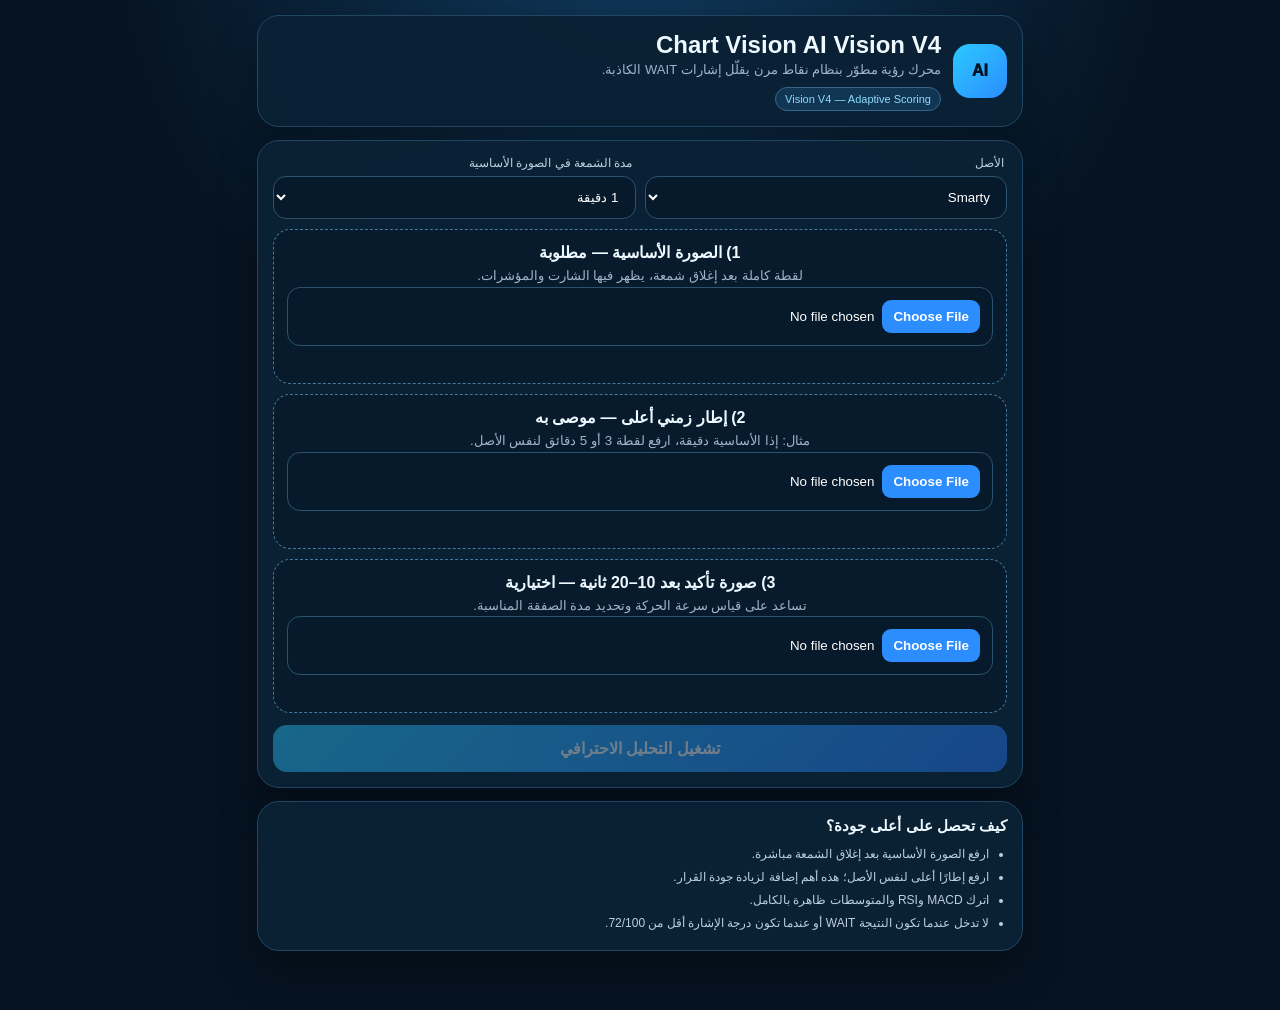
==== chart-vision-ai-v4/index.html @ 46c22ce6 "Add Vision V4 adaptive scoring loader" ====
<!doctype html><html lang="ar" dir="rtl"><head><meta charset="utf-8"><meta name="viewport" content="width=device-width,initial-scale=1"><title>Chart Vision AI V4</title><style>body{margin:0;background:#061321;color:#fff;font-family:-apple-system,BlinkMacSystemFont,"Segoe UI",Tahoma,Arial;display:grid;place-items:center;min-height:100vh}.box{max-width:520px;padding:24px;text-align:center}.spin{width:42px;height:42px;border:4px solid #244966;border-top-color:#2bc9ff;border-radius:50%;margin:0 auto 16px;animation:s 1s linear infinite}@keyframes s{to{transform:rotate(360deg)}}small{color:#9fb6ca;line-height:1.7}</style></head><body><div class="box"><div class="spin"></div><b>جارٍ تحميل محرك Vision V4…</b><br><small>نسخة بنظام نقاط مرن وقراءة أوسع للشموع.</small></div><script>(async()=>{try{let h=await fetch('../chart-vision-ai-elite/index.html?v=4').then(r=>r.text());h=h.replaceAll('Chart Vision AI Elite','Chart Vision AI Vision V4').replace('Elite V3 — Smart Expiry Engine','Vision V4 — Adaptive Scoring').replace('تحليل متعدد الطبقات مستوحى من منصات التحليل الاحترافية.','محرك رؤية مطوّر بنظام نقاط مرن يقلّل إشارات WAIT الكاذبة.').replaceAll('قوة الإعداد','درجة الإشارة').replace('لا تدخل عندما تكون النتيجة WAIT أو عندما تكون قوة الإعداد أقل من 72/100.','لا تدخل عندما تكون النتيجة WAIT أو عندما تكون درجة الإشارة أقل من 65/100.').replaceAll('G>100&&G>R*1.13&&G>B*.84','G>88&&G>R*1.08&&G>B*.78').replaceAll('R>110&&R>G*1.13&&R>B*.84','R>96&&R>G*1.08&&R>B*.78').replaceAll('cols[k]>=3','cols[k]>=2').replace('cs.length<9','cs.length<7').replaceAll('trendSlope<-.55&&shortSlope<-.35','trendSlope<-.35&&shortSlope<-.22').replaceAll('trendSlope>.55&&shortSlope>.35','trendSlope>.35&&shortSlope>.22').replaceAll('ind.maSlope<-.16','ind.maSlope<-.10').replaceAll('ind.maSlope>.16','ind.maSlope>.10').replaceAll('ind.rsiSlope<-.07','ind.rsiSlope<-.04').replaceAll('ind.rsiSlope>.07','ind.rsiSlope>.04');const fn=`function consensus(a,htf,confirm,vol){const core=[{w:25,...a.votes.trend},{w:25,...a.votes.sr},{w:20,...a.votes.mom},{w:15,...a.votes.pattern}],optional=[];if(!htf.r.includes('لم يُرفع'))optional.push({w:10,...htf});if(!confirm.r.includes('لم تُرفع'))optional.push({w:10,...confirm});optional.push({w:5,...vol});const all=[...core,...optional];let bs=0,ss=0,max=0,bn=0,sn=0;for(const x of all){max+=x.w;const k=Math.max(.45,Math.min(1,x.s/100));if(x.v==='BUY'){bs+=x.w*k;bn++}else if(x.v==='SELL'){ss+=x.w*k;sn++}}const b=bs/max*100,s=ss/max*100,m=Math.abs(b-s);let dec='WAIT',score=Math.max(b,s);if(b>=55&&m>=10&&bn>=2)dec='BUY';if(s>=55&&m>=10&&sn>=2)dec='SELL';if(dec==='WAIT'&&Math.max(b,s)>=48&&m>=14){dec=b>s?'BUY':'SELL';score=Math.max(b,s)-3}if(a.volatility>88&&score<75)dec='WAIT';score=Math.max(35,Math.min(92,Math.round(score)));return{dec,score,buy:bn,sell:sn,wait:all.length-bn-sn,total:all.length,buyScore:Math.round(b),sellScore:Math.round(s),margin:Math.round(m)}}`;h=h.replace(/function consensus\(a,htf,confirm,vol\)\{[\s\S]*?\nfunction smartExpiry/,fn+'\nfunction smartExpiry').replace('بعد اتفاق ${fin.buy} وحدات تحليل.','بعد تجميع نقاط شراء أعلى من البيع (${fin.buyScore} مقابل ${fin.sellScore}).').replace('بعد اتفاق ${fin.sell} وحدات تحليل.','بعد تجميع نقاط بيع أعلى من الشراء (${fin.sellScore} مقابل ${fin.buyScore}).').replace('الإشارات غير متفقة بما يكفي','فرق النقاط غير كافٍ أو الصورة غير حاسمة').replace('${Math.max(fin.buy,fin.sell)} تأكيدات من ${fin.total}','شراء ${fin.buyScore} / بيع ${fin.sellScore}').replace('هذا محرك تحليل بصري متقدم، لكنه لا يملك بثًا مباشرًا أو بيانات تاريخية داخلية لأصول Smarty وCamel Race. لذلك لا يساوي TrendSpider أو Tickeron من ناحية البيانات الحية والاختبار التاريخي، ولا يضمن الربح. استخدم WAIT كقرار أساسي عند التعارض.','محرك Vision V4 يستخدم قراءة أكثر مرونة للألوان والشموع ونظام نقاط مرجّح. الصور الإضافية تعزّز القرار لكنها لا تُحسب ضدك عند عدم رفعها. لا يملك بثًا مباشرًا ولا يضمن الربح.');document.open();document.write(h);document.close()}catch(e){document.body.innerHTML='<div class="box"><b>تعذر تحميل النسخة.</b><br><small>أعد فتح الرابط في Safari.</small></div>'}})();</script></body></html>
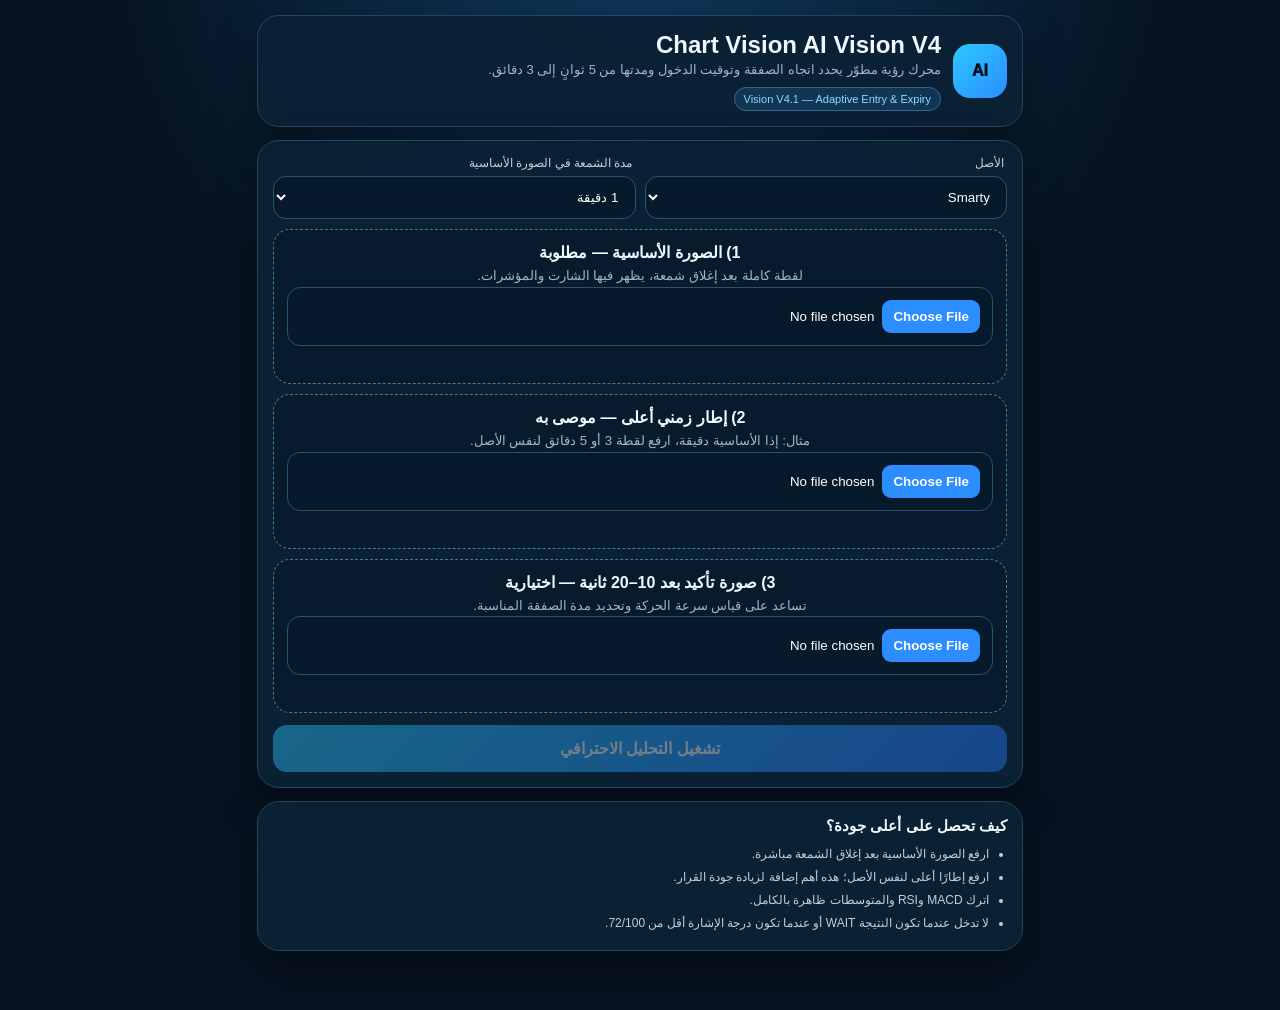
==== commit cbca2e4c: "Add adaptive 5-second to 3-minute expiry and entry timing" ====
--- a/chart-vision-ai-v4/index.html
+++ b/chart-vision-ai-v4/index.html
@@ -1 +1 @@
-<!doctype html><html lang="ar" dir="rtl"><head><meta charset="utf-8"><meta name="viewport" content="width=device-width,initial-scale=1"><title>Chart Vision AI V4</title><style>body{margin:0;background:#061321;color:#fff;font-family:-apple-system,BlinkMacSystemFont,"Segoe UI",Tahoma,Arial;display:grid;place-items:center;min-height:100vh}.box{max-width:520px;padding:24px;text-align:center}.spin{width:42px;height:42px;border:4px solid #244966;border-top-color:#2bc9ff;border-radius:50%;margin:0 auto 16px;animation:s 1s linear infinite}@keyframes s{to{transform:rotate(360deg)}}small{color:#9fb6ca;line-height:1.7}</style></head><body><div class="box"><div class="spin"></div><b>جارٍ تحميل محرك Vision V4…</b><br><small>نسخة بنظام نقاط مرن وقراءة أوسع للشموع.</small></div><script>(async()=>{try{let h=await fetch('../chart-vision-ai-elite/index.html?v=4').then(r=>r.text());h=h.replaceAll('Chart Vision AI Elite','Chart Vision AI Vision V4').replace('Elite V3 — Smart Expiry Engine','Vision V4 — Adaptive Scoring').replace('تحليل متعدد الطبقات مستوحى من منصات التحليل الاحترافية.','محرك رؤية مطوّر بنظام نقاط مرن يقلّل إشارات WAIT الكاذبة.').replaceAll('قوة الإعداد','درجة الإشارة').replace('لا تدخل عندما تكون النتيجة WAIT أو عندما تكون قوة الإعداد أقل من 72/100.','لا تدخل عندما تكون النتيجة WAIT أو عندما تكون درجة الإشارة أقل من 65/100.').replaceAll('G>100&&G>R*1.13&&G>B*.84','G>88&&G>R*1.08&&G>B*.78').replaceAll('R>110&&R>G*1.13&&R>B*.84','R>96&&R>G*1.08&&R>B*.78').replaceAll('cols[k]>=3','cols[k]>=2').replace('cs.length<9','cs.length<7').replaceAll('trendSlope<-.55&&shortSlope<-.35','trendSlope<-.35&&shortSlope<-.22').replaceAll('trendSlope>.55&&shortSlope>.35','trendSlope>.35&&shortSlope>.22').replaceAll('ind.maSlope<-.16','ind.maSlope<-.10').replaceAll('ind.maSlope>.16','ind.maSlope>.10').replaceAll('ind.rsiSlope<-.07','ind.rsiSlope<-.04').replaceAll('ind.rsiSlope>.07','ind.rsiSlope>.04');const fn=`function consensus(a,htf,confirm,vol){const core=[{w:25,...a.votes.trend},{w:25,...a.votes.sr},{w:20,...a.votes.mom},{w:15,...a.votes.pattern}],optional=[];if(!htf.r.includes('لم يُرفع'))optional.push({w:10,...htf});if(!confirm.r.includes('لم تُرفع'))optional.push({w:10,...confirm});optional.push({w:5,...vol});const all=[...core,...optional];let bs=0,ss=0,max=0,bn=0,sn=0;for(const x of all){max+=x.w;const k=Math.max(.45,Math.min(1,x.s/100));if(x.v==='BUY'){bs+=x.w*k;bn++}else if(x.v==='SELL'){ss+=x.w*k;sn++}}const b=bs/max*100,s=ss/max*100,m=Math.abs(b-s);let dec='WAIT',score=Math.max(b,s);if(b>=55&&m>=10&&bn>=2)dec='BUY';if(s>=55&&m>=10&&sn>=2)dec='SELL';if(dec==='WAIT'&&Math.max(b,s)>=48&&m>=14){dec=b>s?'BUY':'SELL';score=Math.max(b,s)-3}if(a.volatility>88&&score<75)dec='WAIT';score=Math.max(35,Math.min(92,Math.round(score)));return{dec,score,buy:bn,sell:sn,wait:all.length-bn-sn,total:all.length,buyScore:Math.round(b),sellScore:Math.round(s),margin:Math.round(m)}}`;h=h.replace(/function consensus\(a,htf,confirm,vol\)\{[\s\S]*?\nfunction smartExpiry/,fn+'\nfunction smartExpiry').replace('بعد اتفاق ${fin.buy} وحدات تحليل.','بعد تجميع نقاط شراء أعلى من البيع (${fin.buyScore} مقابل ${fin.sellScore}).').replace('بعد اتفاق ${fin.sell} وحدات تحليل.','بعد تجميع نقاط بيع أعلى من الشراء (${fin.sellScore} مقابل ${fin.buyScore}).').replace('الإشارات غير متفقة بما يكفي','فرق النقاط غير كافٍ أو الصورة غير حاسمة').replace('${Math.max(fin.buy,fin.sell)} تأكيدات من ${fin.total}','شراء ${fin.buyScore} / بيع ${fin.sellScore}').replace('هذا محرك تحليل بصري متقدم، لكنه لا يملك بثًا مباشرًا أو بيانات تاريخية داخلية لأصول Smarty وCamel Race. لذلك لا يساوي TrendSpider أو Tickeron من ناحية البيانات الحية والاختبار التاريخي، ولا يضمن الربح. استخدم WAIT كقرار أساسي عند التعارض.','محرك Vision V4 يستخدم قراءة أكثر مرونة للألوان والشموع ونظام نقاط مرجّح. الصور الإضافية تعزّز القرار لكنها لا تُحسب ضدك عند عدم رفعها. لا يملك بثًا مباشرًا ولا يضمن الربح.');document.open();document.write(h);document.close()}catch(e){document.body.innerHTML='<div class="box"><b>تعذر تحميل النسخة.</b><br><small>أعد فتح الرابط في Safari.</small></div>'}})();</script></body></html>+<!doctype html><html lang="ar" dir="rtl"><head><meta charset="utf-8"><meta name="viewport" content="width=device-width,initial-scale=1"><title>Chart Vision AI V4</title><style>body{margin:0;background:#061321;color:#fff;font-family:-apple-system,BlinkMacSystemFont,"Segoe UI",Tahoma,Arial;display:grid;place-items:center;min-height:100vh}.box{max-width:520px;padding:24px;text-align:center}.spin{width:42px;height:42px;border:4px solid #244966;border-top-color:#2bc9ff;border-radius:50%;margin:0 auto 16px;animation:s 1s linear infinite}@keyframes s{to{transform:rotate(360deg)}}small{color:#9fb6ca;line-height:1.7}</style></head><body><div class="box"><div class="spin"></div><b>جارٍ تحميل محرك Vision V4…</b><br><small>نسخة بنظام نقاط مرن ومدة صفقة ديناميكية.</small></div><script>(async()=>{try{let h=await fetch('../chart-vision-ai-elite/index.html?v=6').then(r=>r.text());h=h.replaceAll('Chart Vision AI Elite','Chart Vision AI Vision V4').replace('Elite V3 — Smart Expiry Engine','Vision V4.1 — Adaptive Entry & Expiry').replace('تحليل متعدد الطبقات مستوحى من منصات التحليل الاحترافية.','محرك رؤية مطوّر يحدد اتجاه الصفقة وتوقيت الدخول ومدتها من 5 ثوانٍ إلى 3 دقائق.').replaceAll('قوة الإعداد','درجة الإشارة').replace('لا تدخل عندما تكون النتيجة WAIT أو عندما تكون قوة الإعداد أقل من 72/100.','لا تدخل عندما تكون النتيجة WAIT أو عندما تكون درجة الإشارة أقل من 65/100.').replaceAll('G>100&&G>R*1.13&&G>B*.84','G>88&&G>R*1.08&&G>B*.78').replaceAll('R>110&&R>G*1.13&&R>B*.84','R>96&&R>G*1.08&&R>B*.78').replaceAll('cols[k]>=3','cols[k]>=2').replace('cs.length<9','cs.length<7').replaceAll('trendSlope<-.55&&shortSlope<-.35','trendSlope<-.35&&shortSlope<-.22').replaceAll('trendSlope>.55&&shortSlope>.35','trendSlope>.35&&shortSlope>.22').replaceAll('ind.maSlope<-.16','ind.maSlope<-.10').replaceAll('ind.maSlope>.16','ind.maSlope>.10').replaceAll('ind.rsiSlope<-.07','ind.rsiSlope<-.04').replaceAll('ind.rsiSlope>.07','ind.rsiSlope>.04');const fn=`function consensus(a,htf,confirm,vol){const core=[{w:25,...a.votes.trend},{w:25,...a.votes.sr},{w:20,...a.votes.mom},{w:15,...a.votes.pattern}],optional=[];if(!htf.r.includes('لم يُرفع'))optional.push({w:10,...htf});if(!confirm.r.includes('لم تُرفع'))optional.push({w:10,...confirm});optional.push({w:5,...vol});const all=[...core,...optional];let bs=0,ss=0,max=0,bn=0,sn=0;for(const x of all){max+=x.w;const k=Math.max(.45,Math.min(1,x.s/100));if(x.v==='BUY'){bs+=x.w*k;bn++}else if(x.v==='SELL'){ss+=x.w*k;sn++}}const b=bs/max*100,s=ss/max*100,m=Math.abs(b-s);let dec='WAIT',score=Math.max(b,s);if(b>=55&&m>=10&&bn>=2)dec='BUY';if(s>=55&&m>=10&&sn>=2)dec='SELL';if(dec==='WAIT'&&Math.max(b,s)>=48&&m>=14){dec=b>s?'BUY':'SELL';score=Math.max(b,s)-3}if(a.volatility>88&&score<75)dec='WAIT';score=Math.max(35,Math.min(92,Math.round(score)));return{dec,score,buy:bn,sell:sn,wait:all.length-bn-sn,total:all.length,buyScore:Math.round(b),sellScore:Math.round(s),margin:Math.round(m)}}`;const expiryFn=`function smartExpiry(a,confirm,tf,decision){if(decision==='WAIT')return{txt:'لا توجد مدة — انتظر',reason:'الإشارة غير كافية للدخول الآن.',entry:'لا تدخل الآن. التقط صورة جديدة بعد إغلاق الشمعة التالية.'};const aligned=confirm&&confirm.v===decision,strong=a.trendStrength>=74,medium=a.trendStrength>=52,fast=a.volatility>=72,extreme=a.volatility>=88,slow=a.volatility<=30;let sec=60,reason='',entry='';if(extreme){if(strong&&aligned){sec=5;reason='حركة شديدة السرعة مع تأكيد مباشر؛ دخول خاطف فقط.'}else{sec=30;reason='التذبذب مرتفع؛ مدة قصيرة لتقليل خطر الانعكاس.'}}else if(fast){if(strong&&aligned){sec=15;reason='زخم قوي وسريع ومتفق بين الصورتين.'}else if(strong){sec=30;reason='اتجاه قوي وسوق سريع.'}else{sec=60;reason='السوق سريع لكن الاتجاه متوسط؛ دقيقة أكثر توازنًا.'}}else if(slow){if(strong){sec=120;reason='الاتجاه واضح لكن الحركة بطيئة وتحتاج وقتًا.'}else{sec=180;reason='حركة بطيئة؛ تحتاج مدة أطول حتى يتطور الاتجاه.'}}else if(strong&&aligned){sec=30;reason='اتجاه قوي وتأكيد حركة؛ 30 ثانية مناسبة.'}else if(strong){sec=60;reason='اتجاه قوي بتذبذب طبيعي؛ دقيقة واحدة.'}else if(medium){sec=120;reason='اتجاه متوسط؛ دقيقتان تمنحان الحركة وقتًا كافيًا.'}else{sec=180;reason='الإشارة مقبولة لكن ضعيفة نسبيًا؛ ثلاث دقائق هي الحد الأنسب.'}if(tf>=180&&sec<30)sec=30;if(tf>=300&&sec<60)sec=60;const label=sec<60?sec+' ثوانٍ':sec===60?'دقيقة واحدة':sec===120?'دقيقتان':'3 دقائق';if(sec<=15)entry='ادخل فور بداية الشمعة الجديدة فقط، خلال أول 2–3 ثوانٍ، ولا تدخل بعد امتداد الحركة.';else if(sec===30)entry='ادخل خلال أول 5 ثوانٍ من الشمعة التالية بعد تأكيد اتجاه آخر شمعة.';else if(sec===60)entry='ادخل مع بداية الشمعة التالية بعد إغلاق مؤكد في اتجاه الإشارة.';else entry='انتظر إغلاق الشمعة الحالية، ثم ادخل مع بداية التالية بشرط بقاء السعر خارج مستوى الإلغاء.';return{txt:label,reason,entry}}`;h=h.replace(/function consensus\(a,htf,confirm,vol\)\{[\s\S]*?\nfunction smartExpiry/,fn+'\nfunction smartExpiry').replace(/function smartExpiry\(a,confirm,tf,decision\)\{[\s\S]*?\nfunction zone/,expiryFn+'\nfunction zone').replace('بعد اتفاق ${fin.buy} وحدات تحليل.','بعد تجميع نقاط شراء أعلى من البيع (${fin.buyScore} مقابل ${fin.sellScore}).').replace('بعد اتفاق ${fin.sell} وحدات تحليل.','بعد تجميع نقاط بيع أعلى من الشراء (${fin.sellScore} مقابل ${fin.buyScore}).').replace('الإشارات غير متفقة بما يكفي','فرق النقاط غير كافٍ أو الصورة غير حاسمة').replace('${Math.max(fin.buy,fin.sell)} تأكيدات من ${fin.total}','شراء ${fin.buyScore} / بيع ${fin.sellScore}').replace("q('#entry').textContent=fin.dec==='BUY'?'ادخل BUY مع بداية الشمعة التالية فقط بعد إغلاق شمعة خضراء فوق منطقة الدخول، ويفضل إعادة اختبار ناجحة للمستوى.':fin.dec==='SELL'?'ادخل SELL مع بداية الشمعة التالية فقط بعد إغلاق شمعة حمراء أسفل منطقة الدخول، ويفضل إعادة اختبار فاشلة للمستوى.':'لا تدخل الآن. أعد التصوير بعد إغلاق الشمعة التالية أو ارفع إطارًا أعلى.';","q('#entry').textContent=exp.entry+(fin.dec==='BUY'?' الاتجاه: BUY.':fin.dec==='SELL'?' الاتجاه: SELL.':'');").replace('هذا محرك تحليل بصري متقدم، لكنه لا يملك بثًا مباشرًا أو بيانات تاريخية داخلية لأصول Smarty وCamel Race. لذلك لا يساوي TrendSpider أو Tickeron من ناحية البيانات الحية والاختبار التاريخي، ولا يضمن الربح. استخدم WAIT كقرار أساسي عند التعارض.','محرك Vision V4.1 يحدد مدة الصفقة ديناميكيًا بين 5 ثوانٍ و3 دقائق حسب سرعة الحركة والتذبذب وقوة الاتجاه. مدة 5 و15 ثانية لا تُقترح إلا عند وجود حركة سريعة وتأكيد قوي. لا يملك بثًا مباشرًا ولا يضمن الربح.');document.open();document.write(h);document.close()}catch(e){document.body.innerHTML='<div class="box"><b>تعذر تحميل النسخة.</b><br><small>أعد فتح الرابط في Safari.</small></div>'}})();</script></body></html>
